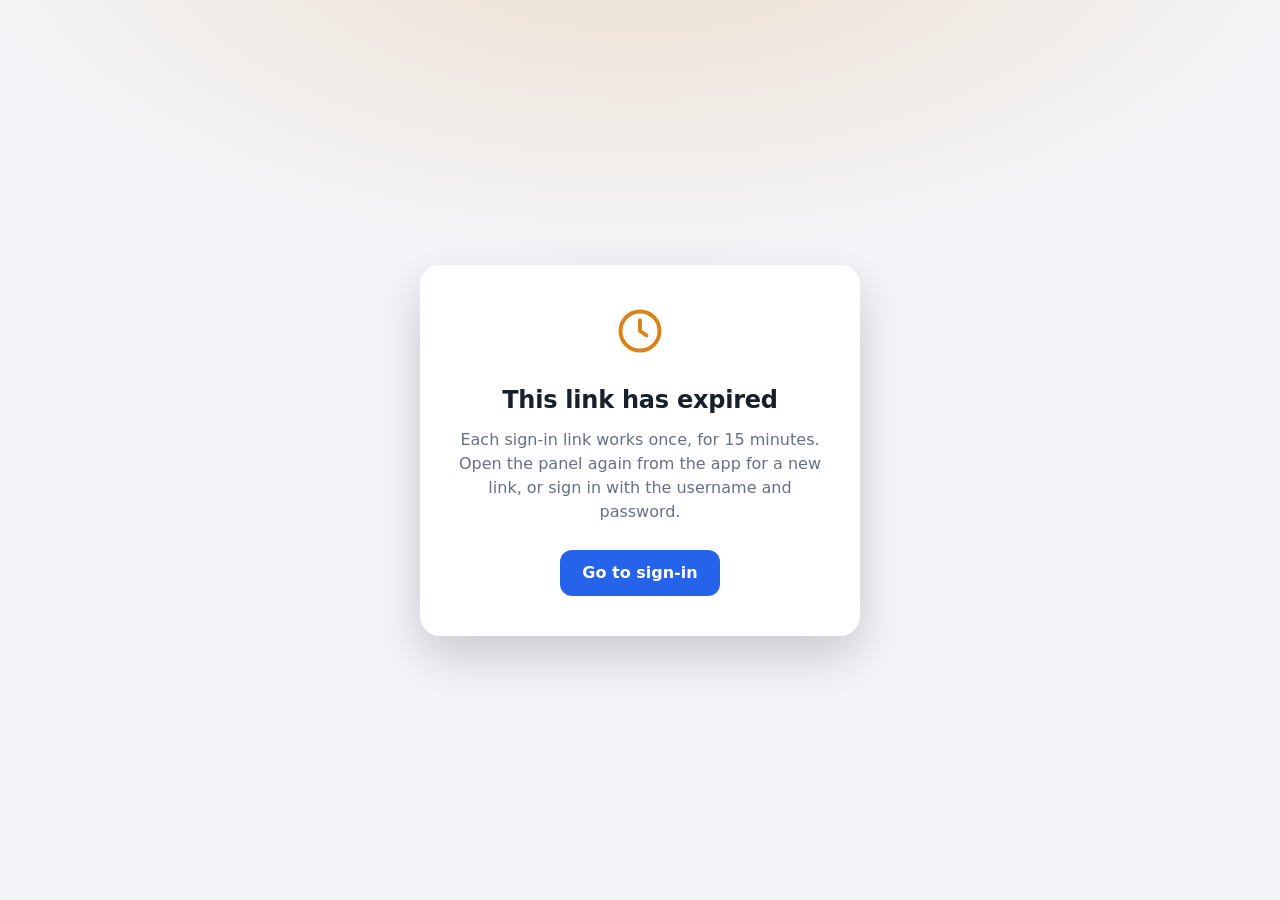
==== core/internal/service/pages/expired.html @ e174cd07 "Baseline: exact source of arman-vpn-client-main.zip (v1.0.18+139, untouched)" ====
<!doctype html>
<html lang="en">
<head>
<meta charset="utf-8">
<meta name="viewport" content="width=device-width, initial-scale=1">
<meta name="robots" content="noindex">
<title>Link expired</title>
<style>
  :root { --bg: #0f1218; --card: #171b23; --text: #e8ebf1; --muted: #8b93a3; --warn: #f0a33a; --ring: rgba(240, 163, 58, .28); --button: #3b82f6; }
  @media (prefers-color-scheme: light) {
    :root { --bg: #f3f5f9; --card: #ffffff; --text: #18202c; --muted: #667085; --warn: #d9821a; --ring: rgba(217, 130, 26, .2); --button: #2563eb; }
  }
  * { box-sizing: border-box; }
  html, body { height: 100%; margin: 0; }
  body {
    display: grid; place-items: center; padding: 24px;
    background: radial-gradient(1200px 600px at 50% -10%, var(--ring), transparent 60%), var(--bg);
    color: var(--text); font: 16px/1.5 system-ui, -apple-system, "Segoe UI", Roboto, sans-serif;
  }
  .card {
    width: min(440px, 100%); padding: 40px 32px; text-align: center; border-radius: 20px;
    background: var(--card); box-shadow: 0 20px 50px rgba(0, 0, 0, .18);
  }
  svg { width: 52px; height: 52px; margin-bottom: 18px; color: var(--warn); }
  h1 { margin: 0 0 10px; font-size: 24px; font-weight: 650; letter-spacing: -.01em; }
  p { margin: 0 0 26px; color: var(--muted); }
  a {
    display: inline-block; padding: 11px 22px; border-radius: 12px; background: var(--button);
    color: #fff; text-decoration: none; font-weight: 600;
  }
  a:hover { filter: brightness(1.08); }
</style>
</head>
<body>
  <main class="card">
    <svg viewBox="0 0 24 24" fill="none" stroke="currentColor" stroke-width="1.8" stroke-linecap="round" stroke-linejoin="round" aria-hidden="true">
      <circle cx="12" cy="12" r="9"></circle><path d="M12 7v5l3 2"></path>
    </svg>
    <h1>This link has expired</h1>
    <p>Each sign-in link works once, for 15 minutes. Open the panel again from the app for a new link, or sign in with the username and password.</p>
    <a href="/app/">Go to sign-in</a>
  </main>
</body>
</html>
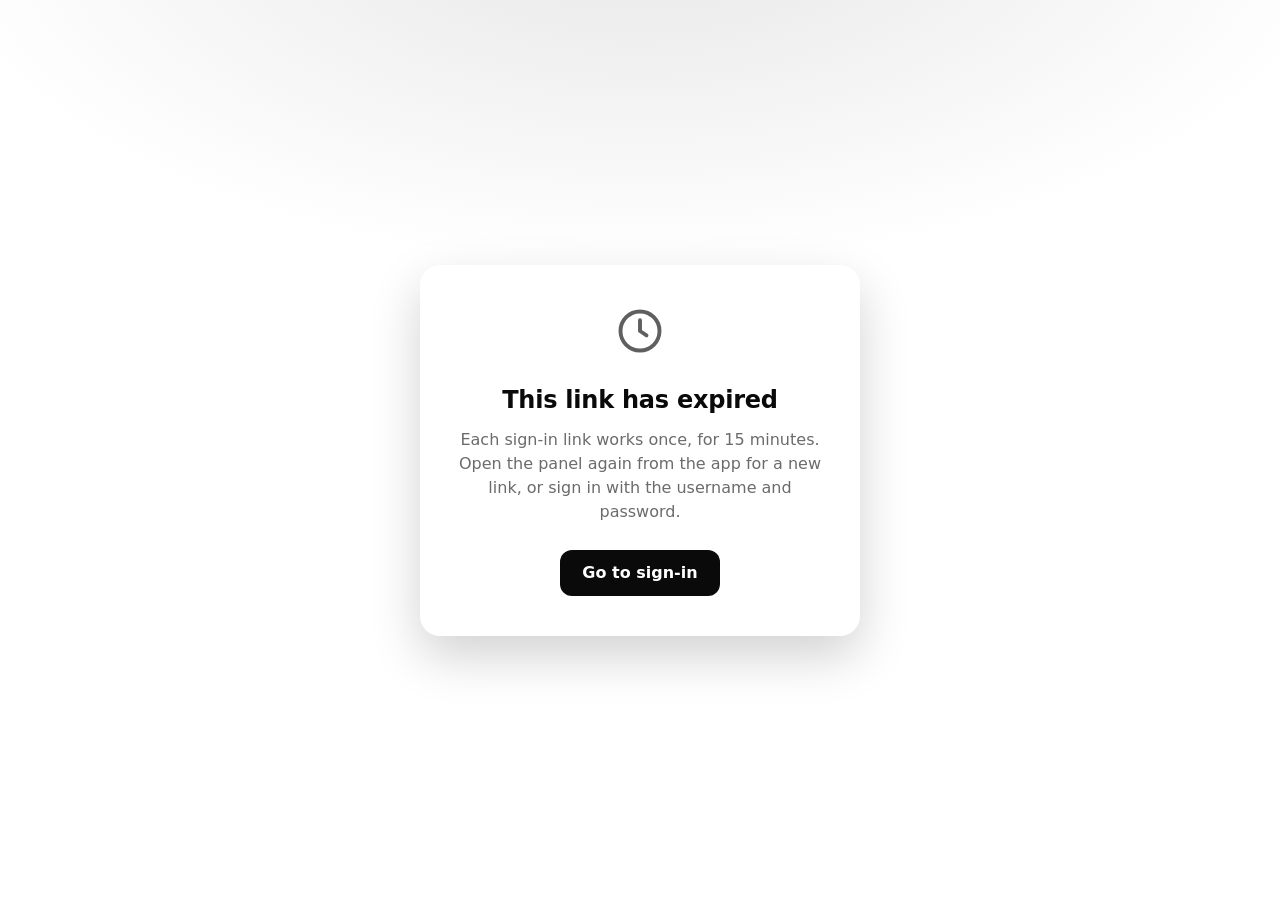
==== commit 24f06dd6: "ui: the monochrome pass — the state in the slider's own words, the official mark in the system's han" ====
--- a/core/internal/service/pages/expired.html
+++ b/core/internal/service/pages/expired.html
@@ -6,9 +6,9 @@
 <meta name="robots" content="noindex">
 <title>Link expired</title>
 <style>
-  :root { --bg: #0f1218; --card: #171b23; --text: #e8ebf1; --muted: #8b93a3; --warn: #f0a33a; --ring: rgba(240, 163, 58, .28); --button: #3b82f6; }
+  :root { --bg: #000000; --card: #0d0d0d; --text: #f5f5f5; --muted: #9e9e9e; --warn: #bfbfbf; --ring: rgba(255, 255, 255, .14); --button: #ffffff; --on-button: #000000; }
   @media (prefers-color-scheme: light) {
-    :root { --bg: #f3f5f9; --card: #ffffff; --text: #18202c; --muted: #667085; --warn: #d9821a; --ring: rgba(217, 130, 26, .2); --button: #2563eb; }
+    :root { --bg: #ffffff; --card: #ffffff; --text: #0a0a0a; --muted: #6b6b6b; --warn: #5f5f5f; --ring: rgba(10, 10, 10, .10); --button: #0a0a0a; --on-button: #ffffff; }
   }
   * { box-sizing: border-box; }
   html, body { height: 100%; margin: 0; }
@@ -26,7 +26,7 @@
   p { margin: 0 0 26px; color: var(--muted); }
   a {
     display: inline-block; padding: 11px 22px; border-radius: 12px; background: var(--button);
-    color: #fff; text-decoration: none; font-weight: 600;
+    color: var(--on-button); text-decoration: none; font-weight: 600;
   }
   a:hover { filter: brightness(1.08); }
 </style>
